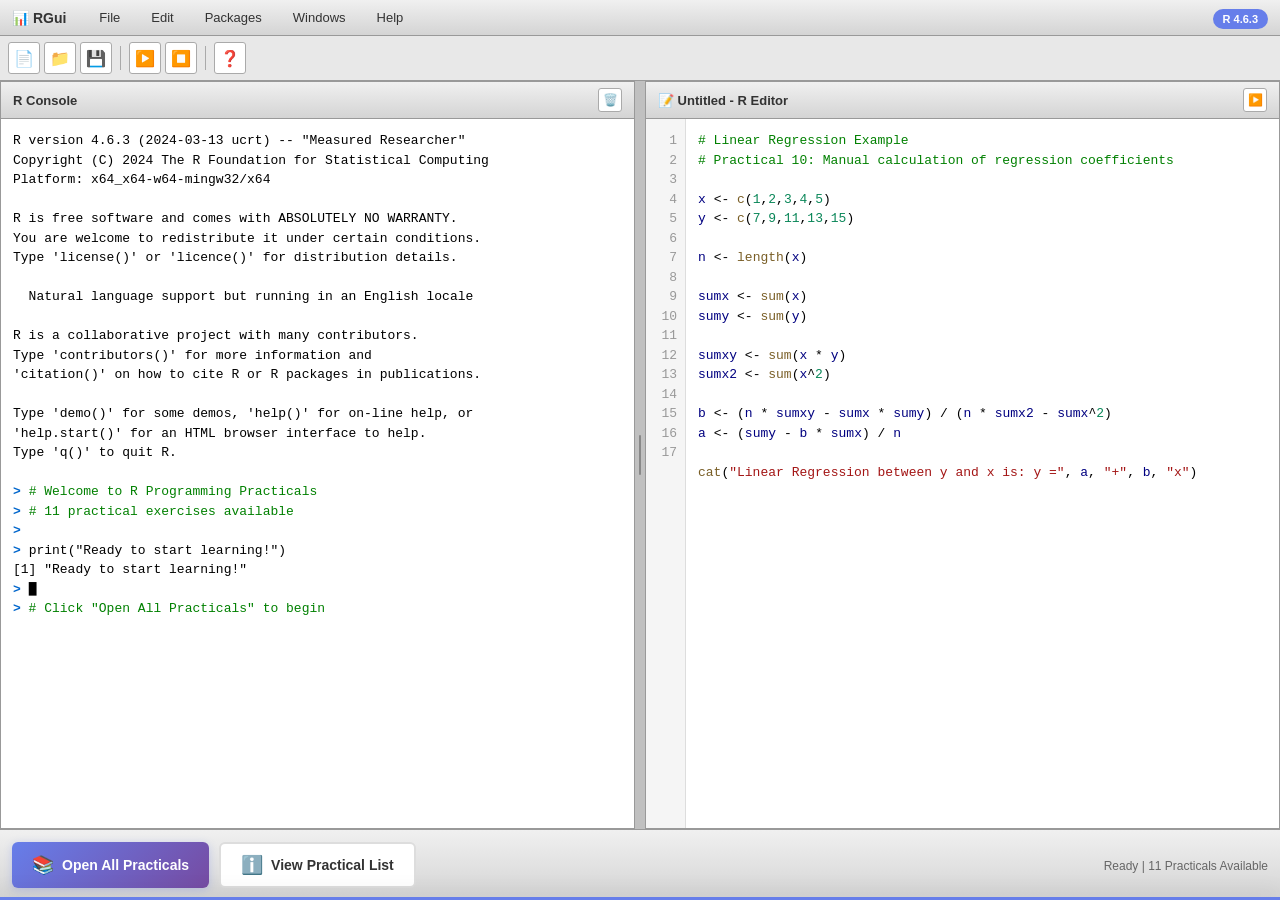
==== index.html @ 6bd6fe7c "initial commit" ====
<!DOCTYPE html>
<html lang="en">
<head>
    <meta charset="UTF-8">
    <meta name="viewport" content="width=device-width, initial-scale=1.0">
    <title>R Programming IDE - Practicals</title>
    <link rel="stylesheet" href="landing.css">
</head>
<body>
    <div class="ide-container">
        <!-- Top Menu Bar -->
        <div class="menu-bar">
            <div class="menu-left">
                <span class="app-title">📊 RGui</span>
                <span class="menu-item">File</span>
                <span class="menu-item">Edit</span>
                <span class="menu-item">Packages</span>
                <span class="menu-item">Windows</span>
                <span class="menu-item">Help</span>
            </div>
            <div class="menu-right">
                <span class="version-badge">R 4.6.3</span>
            </div>
        </div>

        <!-- Toolbar -->
        <div class="toolbar">
            <button class="tool-btn" title="New Script">📄</button>
            <button class="tool-btn" title="Open">📁</button>
            <button class="tool-btn" title="Save">💾</button>
            <div class="separator"></div>
            <button class="tool-btn" title="Run">▶️</button>
            <button class="tool-btn" title="Stop">⏹️</button>
            <div class="separator"></div>
            <button class="tool-btn" title="Help">❓</button>
        </div>

        <!-- Split Layout -->
        <div class="split-container">
            <!-- Left Side: Console -->
            <div class="console-panel">
                <div class="panel-header">
                    <span class="panel-title">R Console</span>
                    <div class="panel-controls">
                        <button class="panel-btn" title="Clear Console">🗑️</button>
                    </div>
                </div>
                <div class="console-content">
                    <pre class="console-text">R version 4.6.3 (2024-03-13 ucrt) -- "Measured Researcher"
Copyright (C) 2024 The R Foundation for Statistical Computing
Platform: x64_x64-w64-mingw32/x64

R is free software and comes with ABSOLUTELY NO WARRANTY.
You are welcome to redistribute it under certain conditions.
Type 'license()' or 'licence()' for distribution details.

  Natural language support but running in an English locale

R is a collaborative project with many contributors.
Type 'contributors()' for more information and
'citation()' on how to cite R or R packages in publications.

Type 'demo()' for some demos, 'help()' for on-line help, or
'help.start()' for an HTML browser interface to help.
Type 'q()' to quit R.

<span class="prompt">&gt;</span> <span class="comment"># Welcome to R Programming Practicals</span>
<span class="prompt">&gt;</span> <span class="comment"># 11 practical exercises available</span>
<span class="prompt">&gt;</span> 
<span class="prompt">&gt;</span> <span class="code">print("Ready to start learning!")</span>
[1] "Ready to start learning!"
<span class="prompt">&gt;</span> <span class="cursor">█</span></pre>
                </div>
            </div>

            <!-- Resizer -->
            <div class="resizer" id="resizer"></div>

            <!-- Right Side: Editor -->
            <div class="editor-panel">
                <div class="panel-header">
                    <span class="panel-title">📝 Untitled - R Editor</span>
                    <div class="panel-controls">
                        <button class="panel-btn" title="Run Code">▶️</button>
                    </div>
                </div>
                <div class="editor-content">
                    <div class="line-numbers" id="lineNumbers">
                        <span>1</span>
                        <span>2</span>
                        <span>3</span>
                        <span>4</span>
                        <span>5</span>
                        <span>6</span>
                        <span>7</span>
                        <span>8</span>
                        <span>9</span>
                        <span>10</span>
                        <span>11</span>
                        <span>12</span>
                        <span>13</span>
                        <span>14</span>
                        <span>15</span>
                        <span>16</span>
                        <span>17</span>
                    </div>
                    <pre class="code-editor"><span class="comment"># Linear Regression Example</span>
<span class="comment"># Practical 10: Manual calculation of regression coefficients</span>

<span class="variable">x</span> <span class="operator">&lt;-</span> <span class="function">c</span>(<span class="number">1</span>,<span class="number">2</span>,<span class="number">3</span>,<span class="number">4</span>,<span class="number">5</span>)
<span class="variable">y</span> <span class="operator">&lt;-</span> <span class="function">c</span>(<span class="number">7</span>,<span class="number">9</span>,<span class="number">11</span>,<span class="number">13</span>,<span class="number">15</span>)

<span class="variable">n</span> <span class="operator">&lt;-</span> <span class="function">length</span>(<span class="variable">x</span>)

<span class="variable">sumx</span> <span class="operator">&lt;-</span> <span class="function">sum</span>(<span class="variable">x</span>)
<span class="variable">sumy</span> <span class="operator">&lt;-</span> <span class="function">sum</span>(<span class="variable">y</span>)

<span class="variable">sumxy</span> <span class="operator">&lt;-</span> <span class="function">sum</span>(<span class="variable">x</span> <span class="operator">*</span> <span class="variable">y</span>)
<span class="variable">sumx2</span> <span class="operator">&lt;-</span> <span class="function">sum</span>(<span class="variable">x</span><span class="operator">^</span><span class="number">2</span>)

<span class="variable">b</span> <span class="operator">&lt;-</span> (<span class="variable">n</span> <span class="operator">*</span> <span class="variable">sumxy</span> <span class="operator">-</span> <span class="variable">sumx</span> <span class="operator">*</span> <span class="variable">sumy</span>) <span class="operator">/</span> (<span class="variable">n</span> <span class="operator">*</span> <span class="variable">sumx2</span> <span class="operator">-</span> <span class="variable">sumx</span><span class="operator">^</span><span class="number">2</span>)
<span class="variable">a</span> <span class="operator">&lt;-</span> (<span class="variable">sumy</span> <span class="operator">-</span> <span class="variable">b</span> <span class="operator">*</span> <span class="variable">sumx</span>) <span class="operator">/</span> <span class="variable">n</span>

<span class="function">cat</span>(<span class="string">"Linear Regression between y and x is: y ="</span>, <span class="variable">a</span>, <span class="string">"+"</span>, <span class="variable">b</span>, <span class="string">"x"</span>)</pre>
                </div>
            </div>
        </div>

        <!-- Bottom Action Bar -->
        <div class="action-bar">
            <div class="action-left">
                <button class="action-btn primary" onclick="window.location.href='index.html'">
                    <span class="btn-icon">📚</span>
                    Open All Practicals
                </button>
                <button class="action-btn secondary" onclick="toggleHelp()">
                    <span class="btn-icon">ℹ️</span>
                    View Practical List
                </button>
            </div>
            <div class="action-right">
                <span class="status-text">Ready | 11 Practicals Available</span>
            </div>
        </div>

        <!-- Help Panel (Hidden by default) -->
        <div class="help-panel" id="helpPanel">
            <div class="help-header">
                <h3>📖 Available R Programming Practicals</h3>
                <button class="close-help" onclick="toggleHelp()">×</button>
            </div>
            <div class="help-content">
                <div class="practical-grid">
                    <div class="practical-item">
                        <span class="practical-num">1</span>
                        <span class="practical-name">Basic Syntax & Data Types</span>
                    </div>
                    <div class="practical-item">
                        <span class="practical-num">2</span>
                        <span class="practical-name">Functions & Data Structures</span>
                    </div>
                    <div class="practical-item">
                        <span class="practical-num">3</span>
                        <span class="practical-name">Matrix Operations</span>
                    </div>
                    <div class="practical-item">
                        <span class="practical-num">4</span>
                        <span class="practical-name">Descriptive Statistics</span>
                    </div>
                    <div class="practical-item">
                        <span class="practical-num">5</span>
                        <span class="practical-name">CSV Data Analysis</span>
                    </div>
                    <div class="practical-item">
                        <span class="practical-num">6</span>
                        <span class="practical-name">Skewness Calculation</span>
                    </div>
                    <div class="practical-item">
                        <span class="practical-num">7</span>
                        <span class="practical-name">Hypothesis Testing</span>
                    </div>
                    <div class="practical-item">
                        <span class="practical-num">8A</span>
                        <span class="practical-name">Binomial Distribution</span>
                    </div>
                    <div class="practical-item">
                        <span class="practical-num">8B</span>
                        <span class="practical-name">Normal Distribution</span>
                    </div>
                    <div class="practical-item">
                        <span class="practical-num">9</span>
                        <span class="practical-name">Correlation & Regression</span>
                    </div>
                    <div class="practical-item">
                        <span class="practical-num">10</span>
                        <span class="practical-name">Manual Regression Calculation</span>
                    </div>
                </div>
            </div>
        </div>
    </div>

    <script src="landing.js"></script>
</body>
</html>
---- landing.css ----
* {
    margin: 0;
    padding: 0;
    box-sizing: border-box;
}

body {
    font-family: 'Segoe UI', Tahoma, Geneva, Verdana, sans-serif;
    background: #c0c0c0;
    overflow: hidden;
    height: 100vh;
}

.ide-container {
    display: flex;
    flex-direction: column;
    height: 100vh;
    background: #f0f0f0;
}

/* Menu Bar */
.menu-bar {
    background: linear-gradient(180deg, #f0f0f0 0%, #d4d4d4 100%);
    border-bottom: 1px solid #999;
    padding: 6px 12px;
    display: flex;
    justify-content: space-between;
    align-items: center;
    user-select: none;
}

.menu-left {
    display: flex;
    gap: 15px;
    align-items: center;
}

.app-title {
    font-weight: bold;
    font-size: 14px;
    color: #333;
    margin-right: 10px;
}

.menu-item {
    font-size: 13px;
    padding: 4px 8px;
    cursor: pointer;
    color: #333;
    transition: background 0.2s;
}

.menu-item:hover {
    background: rgba(0, 0, 0, 0.1);
}

.version-badge {
    background: #667eea;
    color: white;
    padding: 4px 10px;
    border-radius: 12px;
    font-size: 11px;
    font-weight: 600;
}

/* Toolbar */
.toolbar {
    background: #e8e8e8;
    border-bottom: 1px solid #999;
    padding: 6px 8px;
    display: flex;
    gap: 4px;
    align-items: center;
}

.tool-btn {
    width: 32px;
    height: 32px;
    border: 1px solid #aaa;
    background: #fff;
    cursor: pointer;
    font-size: 16px;
    display: flex;
    align-items: center;
    justify-content: center;
    transition: all 0.2s;
    border-radius: 3px;
}

.tool-btn:hover {
    background: #e0e0e0;
    border-color: #888;
}

.tool-btn:active {
    background: #d0d0d0;
}

.separator {
    width: 1px;
    height: 24px;
    background: #aaa;
    margin: 0 4px;
}

/* Split Container */
.split-container {
    display: flex;
    flex: 1;
    overflow: hidden;
    background: #c0c0c0;
    gap: 2px;
}

.console-panel,
.editor-panel {
    display: flex;
    flex-direction: column;
    background: white;
    border: 1px solid #999;
    overflow: hidden;
}

.console-panel {
    flex: 1;
    min-width: 300px;
}

.editor-panel {
    flex: 1;
    min-width: 300px;
}

/* Resizer */
.resizer {
    width: 6px;
    background: #c0c0c0;
    cursor: col-resize;
    position: relative;
}

.resizer:hover {
    background: #a0a0a0;
}

.resizer::before {
    content: '';
    position: absolute;
    top: 50%;
    left: 50%;
    transform: translate(-50%, -50%);
    width: 2px;
    height: 40px;
    background: #888;
    border-radius: 1px;
}

/* Panel Headers */
.panel-header {
    background: linear-gradient(180deg, #f0f0f0 0%, #d4d4d4 100%);
    border-bottom: 1px solid #999;
    padding: 6px 12px;
    display: flex;
    justify-content: space-between;
    align-items: center;
    user-select: none;
}

.panel-title {
    font-size: 13px;
    font-weight: 600;
    color: #333;
}

.panel-controls {
    display: flex;
    gap: 4px;
}

.panel-btn {
    width: 24px;
    height: 24px;
    border: 1px solid #aaa;
    background: #fff;
    cursor: pointer;
    font-size: 12px;
    display: flex;
    align-items: center;
    justify-content: center;
    transition: all 0.2s;
    border-radius: 3px;
}

.panel-btn:hover {
    background: #e0e0e0;
}

/* Console Content */
.console-content {
    flex: 1;
    overflow-y: auto;
    background: white;
    padding: 12px;
}

.console-text {
    font-family: 'Consolas', 'Courier New', monospace;
    font-size: 13px;
    line-height: 1.5;
    color: #000;
    white-space: pre-wrap;
}

.prompt {
    color: #0066cc;
    font-weight: bold;
}

.comment {
    color: #008000;
}

.code {
    color: #000;
}

.cursor {
    animation: blink 1s infinite;
    color: #000;
}

@keyframes blink {
    0%, 50% { opacity: 1; }
    51%, 100% { opacity: 0; }
}

/* Editor Content */
.editor-content {
    flex: 1;
    display: flex;
    overflow: hidden;
    background: white;
}

.line-numbers {
    background: #f5f5f5;
    border-right: 1px solid #ddd;
    padding: 12px 8px;
    text-align: right;
    user-select: none;
    font-family: 'Consolas', 'Courier New', monospace;
    font-size: 13px;
    line-height: 1.5;
    color: #999;
    min-width: 40px;
}

.line-numbers span {
    display: block;
}

.code-editor {
    flex: 1;
    padding: 12px;
    font-family: 'Consolas', 'Courier New', monospace;
    font-size: 13px;
    line-height: 1.5;
    overflow-y: auto;
    color: #000;
}

/* Syntax Highlighting */
.comment {
    color: #008000;
}

.variable {
    color: #000080;
}

.function {
    color: #795e26;
}

.operator {
    color: #000;
}

.number {
    color: #098658;
}

.string {
    color: #a31515;
}

/* Action Bar */
.action-bar {
    background: linear-gradient(180deg, #f0f0f0 0%, #d4d4d4 100%);
    border-top: 1px solid #999;
    padding: 12px;
    display: flex;
    justify-content: space-between;
    align-items: center;
}

.action-left {
    display: flex;
    gap: 10px;
}

.action-btn {
    padding: 10px 20px;
    border: none;
    border-radius: 6px;
    cursor: pointer;
    font-size: 14px;
    font-weight: 600;
    display: flex;
    align-items: center;
    gap: 8px;
    transition: all 0.3s ease;
}

.action-btn.primary {
    background: linear-gradient(135deg, #667eea 0%, #764ba2 100%);
    color: white;
    box-shadow: 0 2px 8px rgba(102, 126, 234, 0.3);
}

.action-btn.primary:hover {
    transform: translateY(-2px);
    box-shadow: 0 4px 12px rgba(102, 126, 234, 0.5);
}

.action-btn.secondary {
    background: white;
    color: #333;
    border: 2px solid #ddd;
}

.action-btn.secondary:hover {
    background: #f5f5f5;
    border-color: #ccc;
}

.btn-icon {
    font-size: 18px;
}

.status-text {
    font-size: 12px;
    color: #666;
}

/* Help Panel */
.help-panel {
    position: fixed;
    bottom: 0;
    left: 0;
    right: 0;
    background: white;
    border-top: 3px solid #667eea;
    box-shadow: 0 -4px 20px rgba(0, 0, 0, 0.2);
    max-height: 0;
    overflow: hidden;
    transition: max-height 0.4s ease;
    z-index: 1000;
}

.help-panel.show {
    max-height: 400px;
}

.help-header {
    background: linear-gradient(135deg, #667eea 0%, #764ba2 100%);
    color: white;
    padding: 15px 20px;
    display: flex;
    justify-content: space-between;
    align-items: center;
}

.help-header h3 {
    margin: 0;
    font-size: 18px;
}

.close-help {
    background: rgba(255, 255, 255, 0.2);
    border: none;
    color: white;
    width: 32px;
    height: 32px;
    border-radius: 50%;
    cursor: pointer;
    font-size: 24px;
    display: flex;
    align-items: center;
    justify-content: center;
    transition: all 0.3s;
}

.close-help:hover {
    background: rgba(255, 255, 255, 0.3);
}

.help-content {
    padding: 20px;
    overflow-y: auto;
    max-height: 320px;
}

.practical-grid {
    display: grid;
    grid-template-columns: repeat(auto-fit, minmax(300px, 1fr));
    gap: 12px;
}

.practical-item {
    display: flex;
    align-items: center;
    gap: 12px;
    padding: 12px;
    background: #f9f9f9;
    border-left: 4px solid #667eea;
    border-radius: 6px;
    transition: all 0.3s ease;
}

.practical-item:hover {
    background: #f0f0f0;
    transform: translateX(5px);
    box-shadow: 0 2px 8px rgba(0, 0, 0, 0.1);
}

.practical-num {
    background: #667eea;
    color: white;
    width: 36px;
    height: 36px;
    border-radius: 50%;
    display: flex;
    align-items: center;
    justify-content: center;
    font-weight: bold;
    font-size: 14px;
    flex-shrink: 0;
}

.practical-name {
    font-size: 14px;
    color: #333;
    font-weight: 500;
}

/* Scrollbar Styling */
::-webkit-scrollbar {
    width: 12px;
    height: 12px;
}

::-webkit-scrollbar-track {
    background: #f1f1f1;
}

::-webkit-scrollbar-thumb {
    background: #888;
    border-radius: 6px;
}

::-webkit-scrollbar-thumb:hover {
    background: #555;
}

/* Responsive Design */
@media (max-width: 768px) {
    .split-container {
        flex-direction: column;
    }

    .resizer {
        width: 100%;
        height: 6px;
        cursor: row-resize;
    }

    .resizer::before {
        width: 40px;
        height: 2px;
    }

    .action-left {
        flex-direction: column;
        width: 100%;
    }

    .action-btn {
        width: 100%;
        justify-content: center;
    }

    .action-bar {
        flex-direction: column;
        gap: 10px;
    }

    .practical-grid {
        grid-template-columns: 1fr;
    }
}
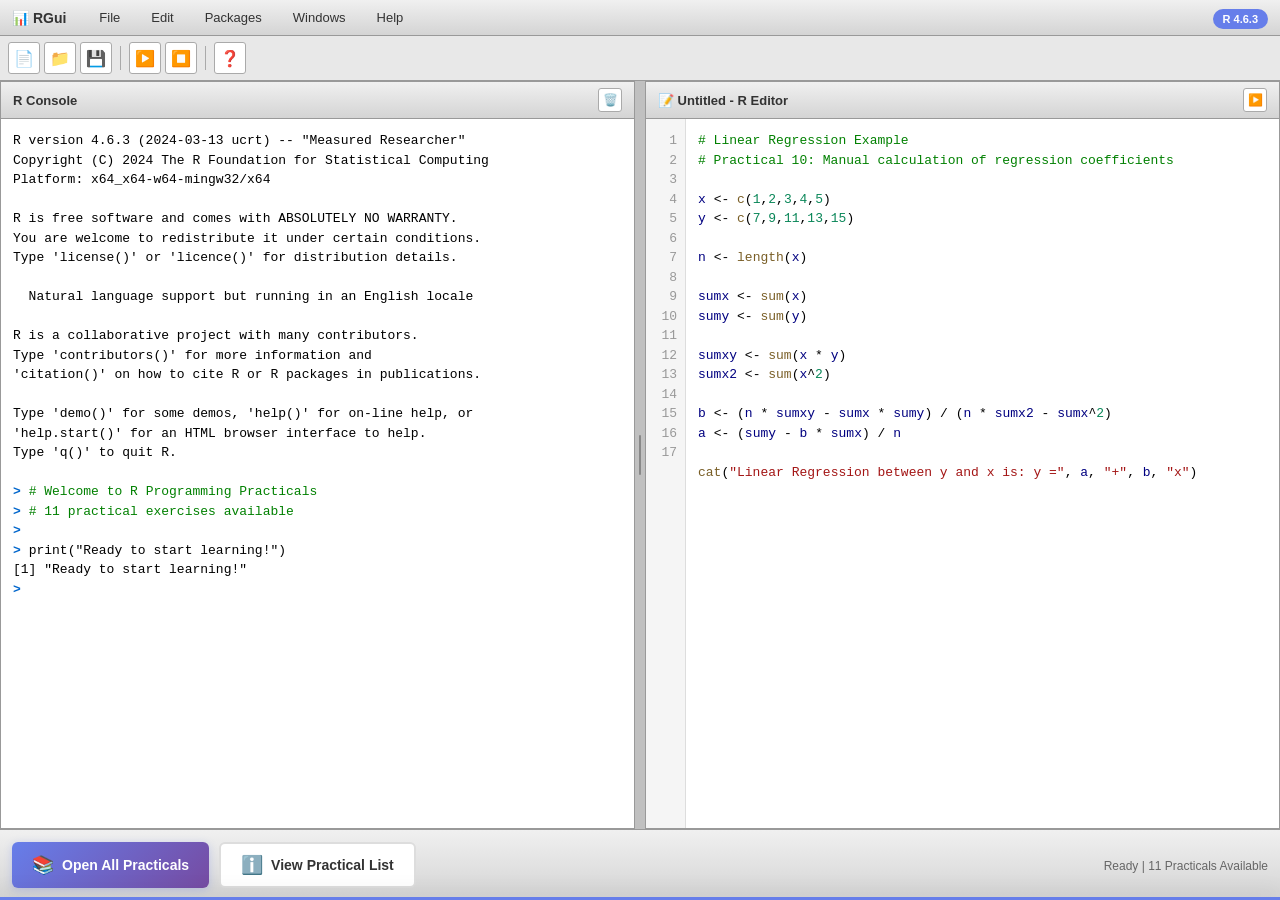
==== commit 2170a27f: "change url" ====
--- a/index.html
+++ b/index.html
@@ -129,7 +129,7 @@
         <!-- Bottom Action Bar -->
         <div class="action-bar">
             <div class="action-left">
-                <button class="action-btn primary" onclick="window.location.href='index.html'">
+                <button class="action-btn primary" onclick="window.location.href='landing.html'">
                     <span class="btn-icon">📚</span>
                     Open All Practicals
                 </button>
